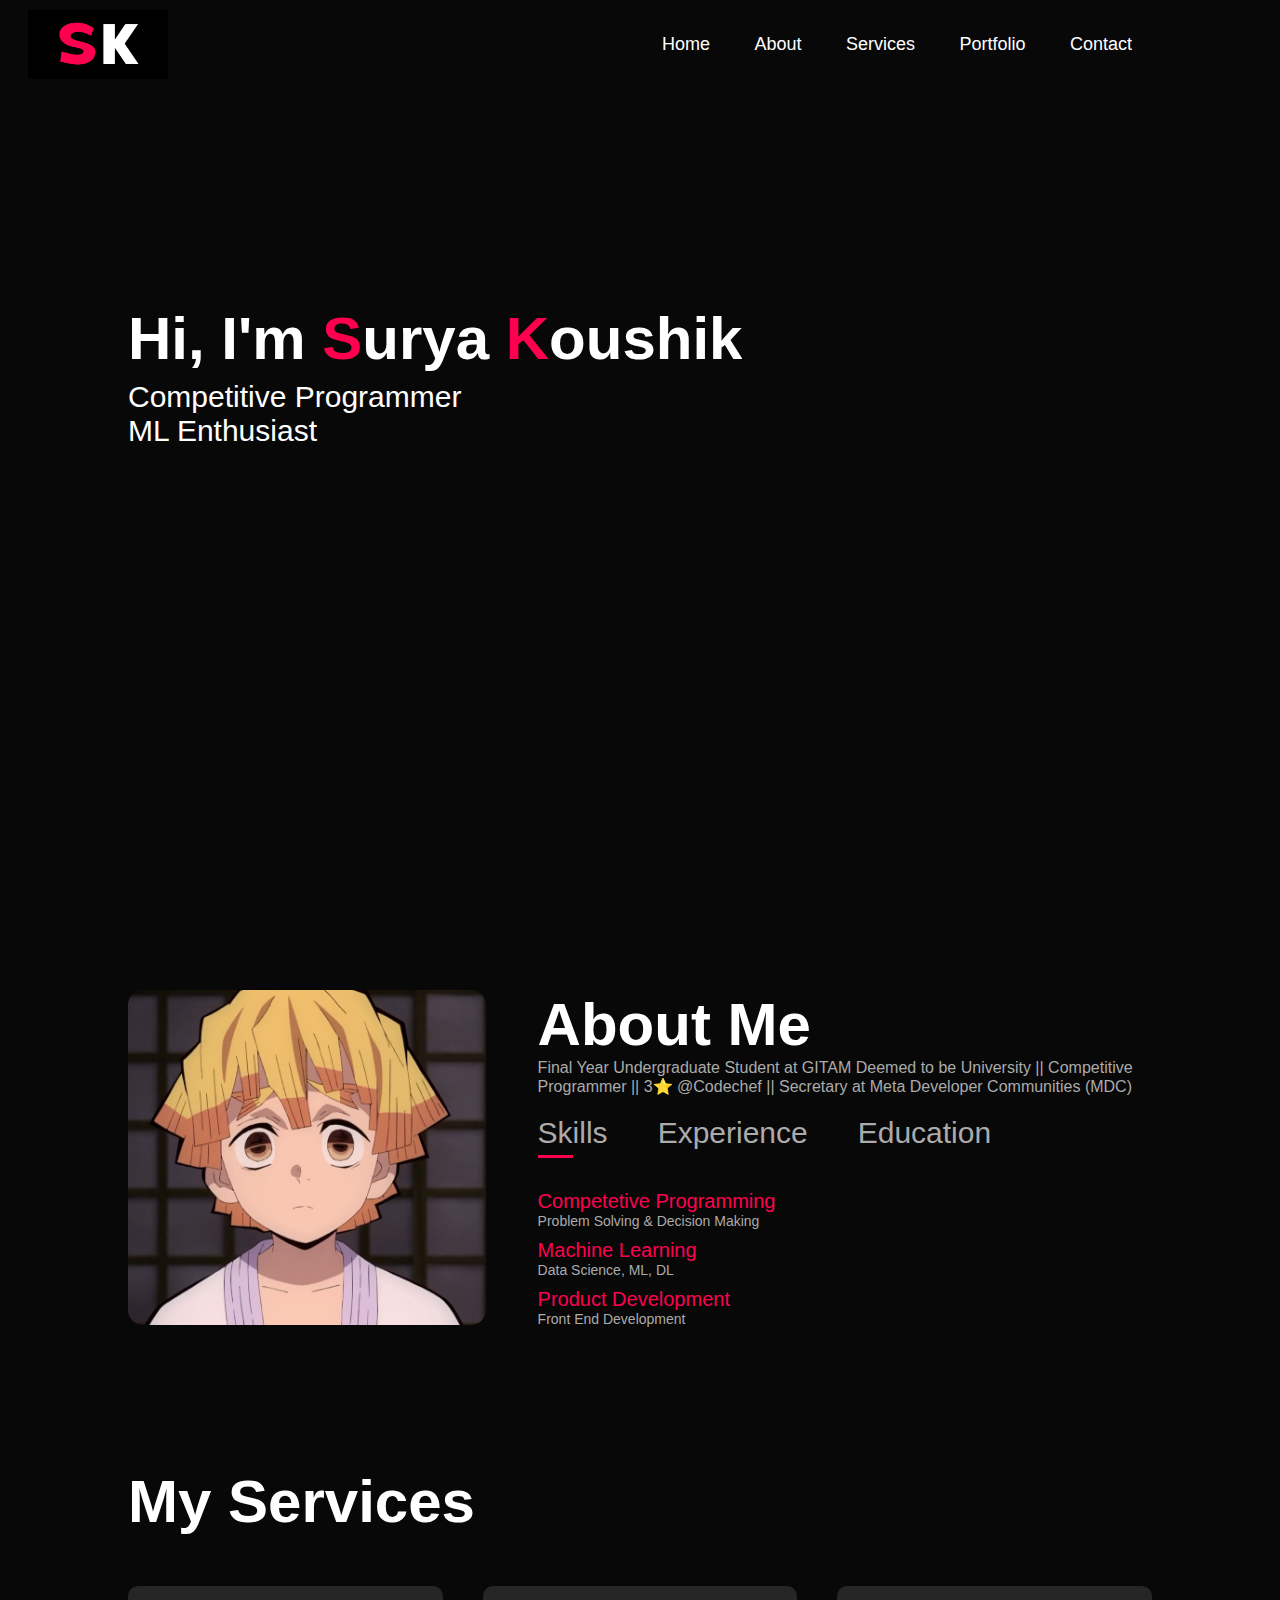
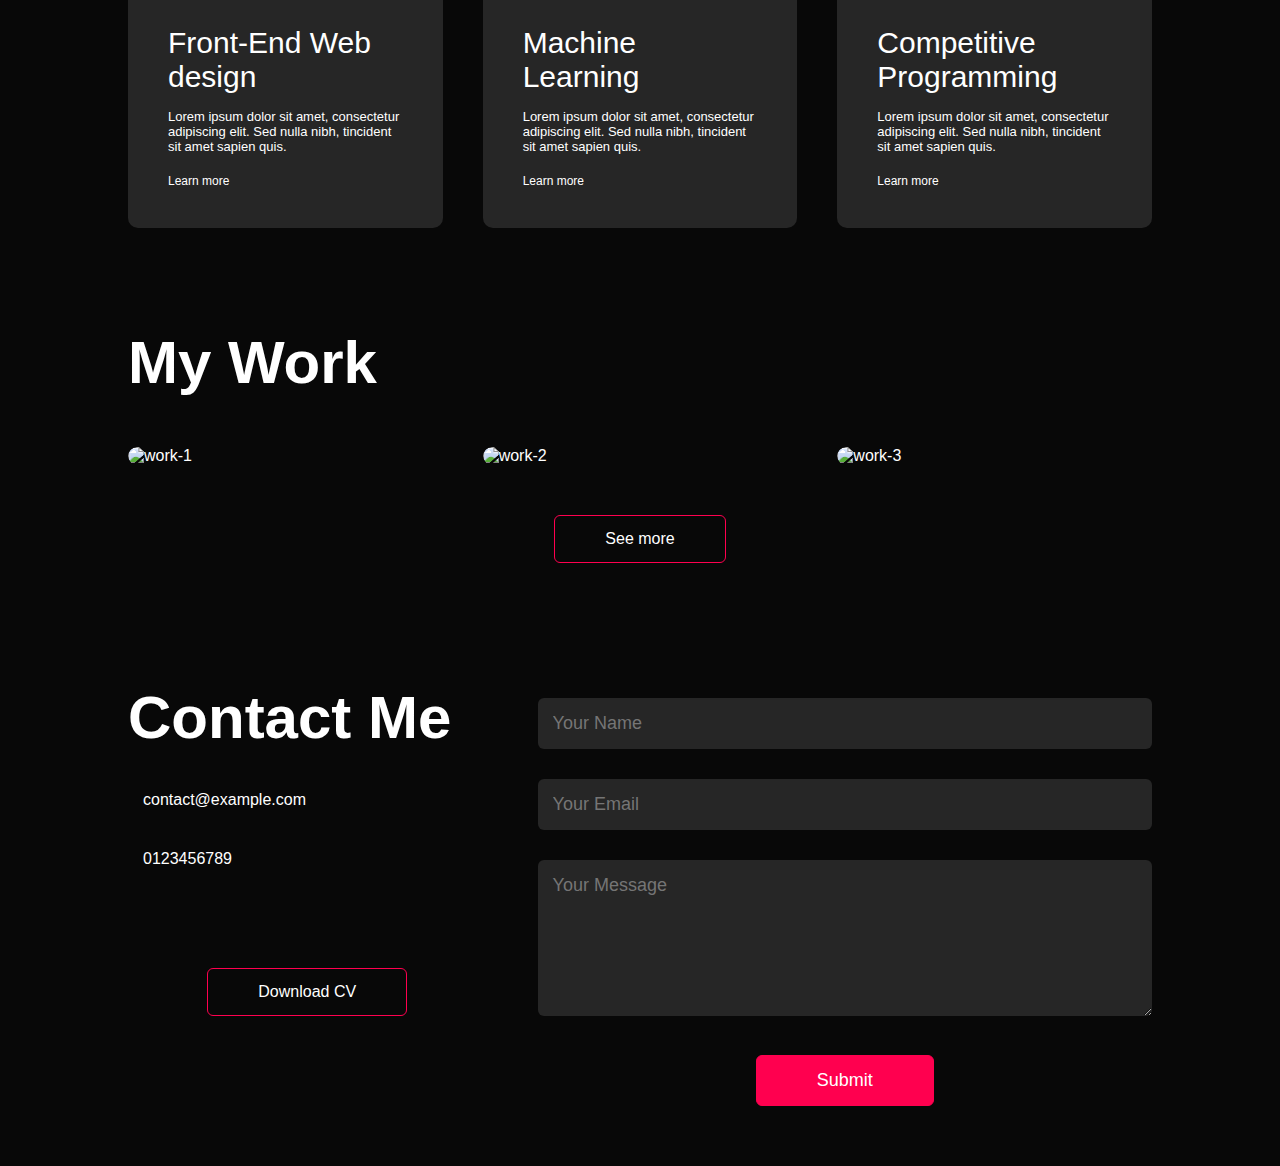
==== index.html @ 91e9d24c "Rename main.html to index.html" ====
<!DOCTYPE html>
<html lang="en">
<head>
    <meta charset="UTF-8">
    <meta name="viewport" content="width=device-width, initial-scale=1.0">
    <title>Personal Portfolio Website</title>
    <link rel="stylesheet" href="style.css">
    <script src="https://kit.fontawesome.com/e695a95521.js" crossorigin="anonymous"></script>
</head>
<body>
    <!-- ----------header---------- -->
    <div id="header">
        <div class="container">
            <nav id="navbar">
                <img src="Images/Logo_image.png" class="logo">
                <ul>
                    <li><a href="#">Home</a></li>
                    <li><a href="#about">About</a></li>
                    <li><a href="#services">Services</a></li>
                    <li><a href="#portfolio">Portfolio</a></li>
                    <li><a href="#">Contact</a></li>
                </ul>
            </nav>
            <div class="header-text">
                <!-- <p>Competitive Programmer</p> -->
                <h1 class="typing-text">Hi, I'm <span>S</span>urya <span>K</span>oushik</h1>
                <!-- <span class="cursor">|</span> -->
                <p>Competitive Programmer</p>
                <p>ML Enthusiast</p>
                <!-- <h1>Hi, I'm <span>Surya Koushik</span></h1> -->
            </div>
        </div>
    </div>

    <!-- ----------about---------- -->
    <div id="about">
        <div class="container">
            <div class="row">
                <div class="about-col-1">
                    <img src="Images/AboutMe_Img.jpg" alt="Myself_img">
                </div>
                <div class="about-col-2">
                    <h1 class="sub-title">About Me</h1>
                    <p>Final Year Undergraduate Student at GITAM Deemed to be University || Competitive Programmer || 3⭐ @Codechef || Secretary at Meta Developer Communities (MDC)</p>

                    <div class="tab-titles">
                        <p class="tab-links active-link" onclick="opentab('skills')">Skills</p>
                        <p class="tab-links" onclick="opentab('experience')">Experience</p>
                        <p class="tab-links" onclick="opentab('education')">Education</p>
                    </div>
                    <div class="tab-contents active-tab" id="skills">
                        <ul>
                            <li><span>Competetive Programming</span><br>Problem Solving & Decision Making</li>
                            <li><span>Machine Learning</span><br>Data Science, ML, DL</li>
                            <li><span>Product Development</span><br>Front End Development</li>
                        </ul>
                    </div>
                    <div class="tab-contents" id="experience">
                        <ul>
                            <li><span>AICTE Eduskills Internship</span><br>AIML Intern</li>
                            <li><span>Meta Developers Communities</span><br>Secretary</li>
                            <li><span>Fortinet Internship</span><br>Network Security Associate Intern</li>
                        </ul>
                    </div>
                    <div class="tab-contents" id="education">
                        <ul>
                            <li><span>Bachelor of Technology</span><br>Btech in CSE AIML at GITAM University, Visakhapatnam</li>
                            <li><span>Higher Secondary</span><br>Sri Prakash Vidyaniketan</li>
                            <li><span>High School</span><br>Sri Chaitanya EM School</li>
                        </ul>
                    </div>
                </div>
            </div>
        </div>
    </div>

<!-- ----------services---------- -->
<div id="services">
    <div class="container">
        <h1 class="sub-title">My Services</h1>
        <div class="services-list">
            <div>
                <i class="fa-solid fa-code"></i>
                <h2>Front-End Web design</h2>
                <p>Lorem ipsum dolor sit amet, consectetur adipiscing elit. Sed nulla nibh,
                    tincident sit amet sapien quis.</p>
                <a href="#">Learn more</a>
            </div>
            <div>
                <i class="fa-solid fa-file-code"></i>
                <h2>Machine Learning</h2>
                <p>Lorem ipsum dolor sit amet, consectetur adipiscing elit. Sed nulla nibh,
                    tincident sit amet sapien quis.</p>
                <a href="#">Learn more</a>
            </div>
            <div>
                <i class="fa-solid fa-circle-nodes"></i>
                <h2>Competitive Programming</h2>
                <p>Lorem ipsum dolor sit amet, consectetur adipiscing elit. Sed nulla nibh,
                    tincident sit amet sapien quis.</p>
                <a href="#">Learn more</a>
            </div>
        </div>
    </div>
</div>

<!-- ----------Portfolio---------- -->
<div id="portfolio">
    <div class="container">
        <h1 class="sub-title">My Work</h1>
        <div class="work-list">
            <div class="work">
                <img src="images/Work-1.png" alt="work-1">
                <div class="layer">
                    <h3>Parkinson's Disease Detection</h3>
                    <p>know more</p>
                    <a href="#"><i class="fa-solid fa-up-right-from-square"></i></a>
                </div>
            </div>
            <div class="work">
                <img src="images/Work-2.png" alt="work-2">
                <div class="layer">
                    <h3>MNIST, CIFAR-10 Classification using CNNs</h3>
                    <p>The project leveraged CIFAR-10 and MNIST datasets, employing TensorFlow and Keras to implement a fine-tuned
                        Convolutional Neural Network (CNN) for optimal image classification results.</p>
                    <a href="#"><i class="fa-solid fa-up-right-from-square"></i></a>
                </div>
            </div>
            <div class="work">
                <img src="images/Work-1.png" alt="work-3">
                <div class="layer">
                    <h3>EDA on Titanic Dataset</h3>
                    <p>Conducted comprehensive Exploratory Data Analysis (EDA) on the Titanic dataset, analyzing passenger
                        information and survival rates, utilizing statistical methods to understand patterns and trends.</p>
                    <a href="#"><i class="fa-solid fa-up-right-from-square"></i></a>
                </div>
            </div>

            <!-- --Hidden-- -->
            <div class="work hidden-project">
                <img src="images/work-1.png" alt="work-1">
                <div class="layer">
                    <h3>Iris Classification</h3>
                    <p>The Iris Classification project employed the IRIS dataset, categorizing iris species using Support Vector Machine
                        (SVM) and Logistic Regression, rigorously testing their effectiveness.</p>
                    <a href="#"><i class="fa-solid fa-up-right-from-square"></i></a>
                </div>
            </div>
            <div class="work hidden-project">
                <img src="images/work-2.png" alt="work-2">
                <div class="layer">
                    <h3>Project 5</h3>
                    <p>Description for Project 5.</p>
                    <a href="#"><i class="fa-solid fa-up-right-from-square"></i></a>
                </div>
            </div>
            <div class="work hidden-project">
                <img src="images/work-1.png" alt="work-3">
                <div class="layer">
                    <h3>Project 6</h3>
                    <p>Description for Project 6.</p>
                    <a href="#"><i class="fa-solid fa-up-right-from-square"></i></a>
                </div>
            </div>
            <div class="work hidden-project">
                <img src="images/work-1.png" alt="work-4">
                <div class="layer">
                    <h3>Project 7</h3>
                    <p>Description for Project 6.</p>
                    <a href="#"><i class="fa-solid fa-up-right-from-square"></i></a>
                </div>
            </div>
            <div class="work hidden-project">
                <img src="images/work-1.png" alt="work-5">
                <div class="layer">
                    <h3>Project 8</h3>
                    <p>Description for Project 6.</p>
                    <a href="#"><i class="fa-solid fa-up-right-from-square"></i></a>
                </div>
            </div>
        </div>
        <a href="#" class="btn" id="seeMoreBtn">See more</a>
    </div>
</div>

<!-- ----------contact---------- -->
<div id="contact">
    <div class="container">
        <div class="row">
            <div class="contact-left">
                <h1 class="sub-title">Contact Me</h1>
                <p><i class="fas fa-paper-plane icon-red"></i> contact@example.com</p>
                <p><i class="fas fa-phone-square-alt icon-red"></i> 0123456789</p>
                
                <div class="social-icons">
                    <a href="https://facebook.com/"><i class="fab fa-facebook"></i></a>
                    <a href="#"><i class="fab fa-twitter-square"></i></a>
                    <a href="#"><i class="fab fa-instagram"></i></a>
                    <a href="#"><i class="fab fa-linkedin"></i></a>
                </div>
                <a href="images/Final_CV_1page__Final_updated_latest.pdf" download  class="btn btn2">Download CV</a>
            </div>
            <div class="contact-right">
                <form>
                    <input type="text" name="Name" placeholder="Your Name" required>
                    <input type="email" name="email" placeholder="Your Email" required>
                    <textarea name="Message" rows="6" placeholder="Your Message"></textarea>
                    <button type="submit" class="btn btn2">Submit</button>
                </form>
            </div>
        </div>
    </div>
</div>




<script>
    var tablinks = document.getElementsByClassName("tab-links");
    var tabcontents = document.getElementsByClassName("tab-contents");
    function opentab(tabname){
        for(tablink of tablinks){
            tablink.classList.remove("active-link");
        }
        for(tabcontent of tabcontents){
            tabcontent.classList.remove("active-tab");
        }
        event.currentTarget.classList.add("active-link");
        document.getElementById(tabname).classList.add("active-tab");
    }


    // portfolio
    document.addEventListener("DOMContentLoaded", function() {
    const seeMoreBtn = document.getElementById("seeMoreBtn");
    const hiddenProjects = document.querySelectorAll(".hidden-project");
    let visibleCount = 0;

    seeMoreBtn.addEventListener("click", function(e) {
        e.preventDefault();
        for (let i = visibleCount; i < visibleCount + 5 && i < hiddenProjects.length; i++) {
            hiddenProjects[i].style.display = "block";
        }
        visibleCount += 5;
        
        if (visibleCount >= hiddenProjects.length) {
            seeMoreBtn.style.display = "none";
        }
    });

    // Optional: Reset hidden projects on page refresh
    window.addEventListener("beforeunload", function() {
        for (let i = 3; i < hiddenProjects.length; i++) {
            hiddenProjects[i].style.display = "none";
        }
    });
});

    
    //Navbar
    /*document.addEventListener("DOMContentLoaded", function() {
    let lastScrollPosition = 0;
    const navbar = document.getElementById("navbar");

    window.addEventListener("scroll", function() {
        let currentScrollPosition = window.pageYOffset;

        if (currentScrollPosition > lastScrollPosition) {
            // Scrolling down
            navbar.style.top = "-80px"; // Adjust based on your navbar height
        } else {
            // Scrolling up
            navbar.style.top = "0";
        }

        lastScrollPosition = currentScrollPosition;
    });
});*/
</script>

</body>
</html>
---- style.css ----
*{
    margin: 0;
    padding: 0;
    font-family: 'Poppins', sans-serif;
    box-sizing: border-box;
}
body{
    background: #080808;
    color: #fff;
}

/* ----------header---------- */
#header{
    width: 100%;
    height: 100vh;
    /*background-image: url(images/desktop_backgroundImage.png);*/
    background-image: url(images/Portfolio_bg_edited.png);
    background-size: cover;
    background-position: center;
    /*opacity: 0.5;*/
}
.container{
    padding: 10px 10%;
}
nav{
    display: flex;
    align-items: center;
    justify-content: space-between;
    flex-wrap: wrap;
    flex-direction: row;
}
/*#navbar {
    transition: top 0.3s;
    z-index: 1000; 
}*/
.logo{
    width: 140px;
    height: 69px;
    margin-left: -100px;
}
nav ul li{
    display: inline-block;
    list-style: none;
    margin: 10px 20px;
}
nav ul li a{
    color: #fff;
    text-decoration: none;
    font-size: 18px;
    position: relative;
}
nav ul li a::after{
    content: '';
    width: 0;
    height: 3px;
    background: #ff004f;
    position: absolute;
    left: 0;
    bottom: -6px;
    transition: 0.5s;
}
nav ul li a:hover::after{
    width:100%
}
.header-text{
    margin-top: 20%;
    font-size: 30px;
}
.header-text h1{
    font-size: 60px;
    margin-top: 20px;
}
.header-text h1 span{
    color:#ff004f;
}

.header-text h1 {
    display: inline-block;
    overflow: hidden;
    white-space: nowrap;
    /*border-right: 0.15em solid red;*/
}


/*.typing-text {
    display: inline-block;
    animation: typing 6s steps(30, end), blink-caret 0.75s step-end infinite;
}

@keyframes typing {
    from {
        width: 0;
    }
    to {
        width: 100%;
    }
}

@keyframes blink-caret {
    from, to {
        border-color: transparent;
    }
    50% {
        border-color: red;
    }
}

.header-text h1 span {
    color: #ff004f;
}

.header-text h1 span:first-child {
    color: inherit;
}*/

/* ----------about---------- */
#about{
    padding: 80px 0;
    color: #ababab;
}
.row{
    display: flex;
    justify-content: space-between;
    flex-wrap: wrap;
}
.about-col-1{
    flex-basis: 35%;
}
.about-col-1 img{
    width: 100%;
    border-radius: 15px;
}
.about-col-2{
    flex-basis: 60%;
}
.sub-title{
    font-size: 60px;
    font-weight: 600;
    color: #fff;
}
.tab-titles{
    display: flex;
    margin: 20px 0 40px;
}
.tab-links{
    margin-right: 50px;
    font-size: 30px;
    font-weight: 500;
    cursor: pointer;
    position: relative;
}
.tab-links::after{
    content: '';
    width: 0;
    height: 3px;
    background: #ff004f;
    position: absolute;
    left: 0;
    bottom: -8px;
    transition: 0.5s;
}

.tab-links.active-link::after{
    width: 50%;
}

.tab-contents ul li{
    list-style: none;
    margin: 10px 0;
    font-size: 14px;
}
.tab-contents ul li span{
    color: #ff004f; /* #b54769 */
    font-size: 20px;
}
.tab-contents{
    display: none;
}
.tab-contents.active-tab{
    display: block;
}

.skills-grid {
    display: grid;
    grid-template-columns: repeat(3, 1fr); /* Maximum of 3 columns */
    gap: 20px; /* Space between items */
}

.skill-item {
    background-color: #222; /* Background color for skill items */
    color: #ff004f; /* Text color */
    padding: 10px;
    border-radius: 5px;
    box-shadow: 0 2px 5px rgba(0, 0, 0, 0.2);
}



/* ---------services--------- */
#services{
    padding: 30px 0;
}
.services-list{
    display: grid;
    grid-template-columns: repeat(auto-fit, minmax(250px, 1fr));
    grid-gap: 40px;
    margin-top: 50px;
}
.services-list div{
    background: #262626;
    padding: 40px;
    font-size: 13px;
    font-weight: 300;
    border-radius: 10px;
    transition: background 0.5s, transform 0.5s;
}
.services-list div i{
    font-size: 50px;
    margin-bottom: 30px;
}
.services-list div h2{
    font-size: 30px;
    font-weight: 500;
    margin-bottom: 15px;
}
.services-list div a{
    text-decoration: none;
    color:#fff;
    font-size: 12px;
    margin-top: 20px;
    display: inline-block;
}
.services-list div:hover{
    background: #ff004f;
    transform: translateY(-10px);
}

/* ----------portfolio---------- */
#portfolio{
    padding: 50px 0;
}
.work-list{
    display: grid;
    grid-template-columns: repeat(auto-fit, minmax(250px, 1fr));
    grid-gap: 40px;
    margin-top: 50px;
}
.work{
    border-radius: 10px;
    position: relative;
    overflow: hidden;
}
.work img{
    width: 100%;
    border-radius: 10px;
    display: block;
    transition: transform 0.5s;
}
.layer{
    width: 100%;
    height: 0;
    background: linear-gradient(rgba(0,0,0,0.6), #ff004f);
    border-radius: 10px;
    position: absolute;
    left: 0;
    bottom: 0;
    overflow: hidden;
    display: flex;
    align-items: center;
    justify-content: center;
    flex-direction: column;
    padding: 0 40px;
    text-align: center;
    transition: height 0.5s;
}
.layer h3{
    /* font-style: italic; */
    font-weight: bold;
    margin-bottom: 20px;
}
.layer a{
    margin-top: 20px;
    color: #ff004f;
    text-decoration: none;
    font-size: 18px;
    line-height: 60px;
    background: #fff;
    width: 60px;
    height: 60px;
    border-radius: 50%;
    text-align: center;
}
.work:hover img{
    transform: scale(1.1);
}
.work:hover .layer{
    height: 100%;
}
.btn{
    display: block;
    margin: 50px auto;
    width: fit-content;
    border: 1px solid #ff004f;
    padding: 14px 50px;
    border-radius: 6px;
    text-decoration: none;
    color: #fff;
    transition: background 0.5s;
}
.btn:hover{
    background: #ff004f;
}
.hidden-project {
    display: none;
}


/* ----------contact---------- */
.contact-left{ 
    flex-basis: 35%;
}
.contact-right{ 
    flex-basis: 60%;
}
.contact-left p{
    margin-top: 30px;
}
.contact-left p i{
    color: #ff004f;
    margin-right: 15px;
    font-size: 25px;
}
.social-icons{
    margin-top: 30px;
}
.social-icons a{
    text-decoration: none;
    font-size: 30px;
    margin-right: 15px;
    color: #ababab;
    display: inline-block;
    transition: transform 0.5s;
}
.icon-red {
    color: red;
}
.social-icons a:hover{
    color: #ff004f;
    transform: translateY(-5px);
}
.btn .btn2{
    display : inline-block;
    background: #ff004f;
}
.contact-right form{
    width: 100%;
}
form input, form textarea{
    width: 100%;
    border: 0;
    outline: none;
    background: #262626;
    padding: 15px;
    margin: 15px 0;
    color: #fff;
    font-size: 18px;
    border-radius: 6px;
}
form .btn2{
    padding: 14px 60px;
    font-size: 18px;
    margin-top: 20px;
    cursor: pointer;
    background: #ff004f;
}
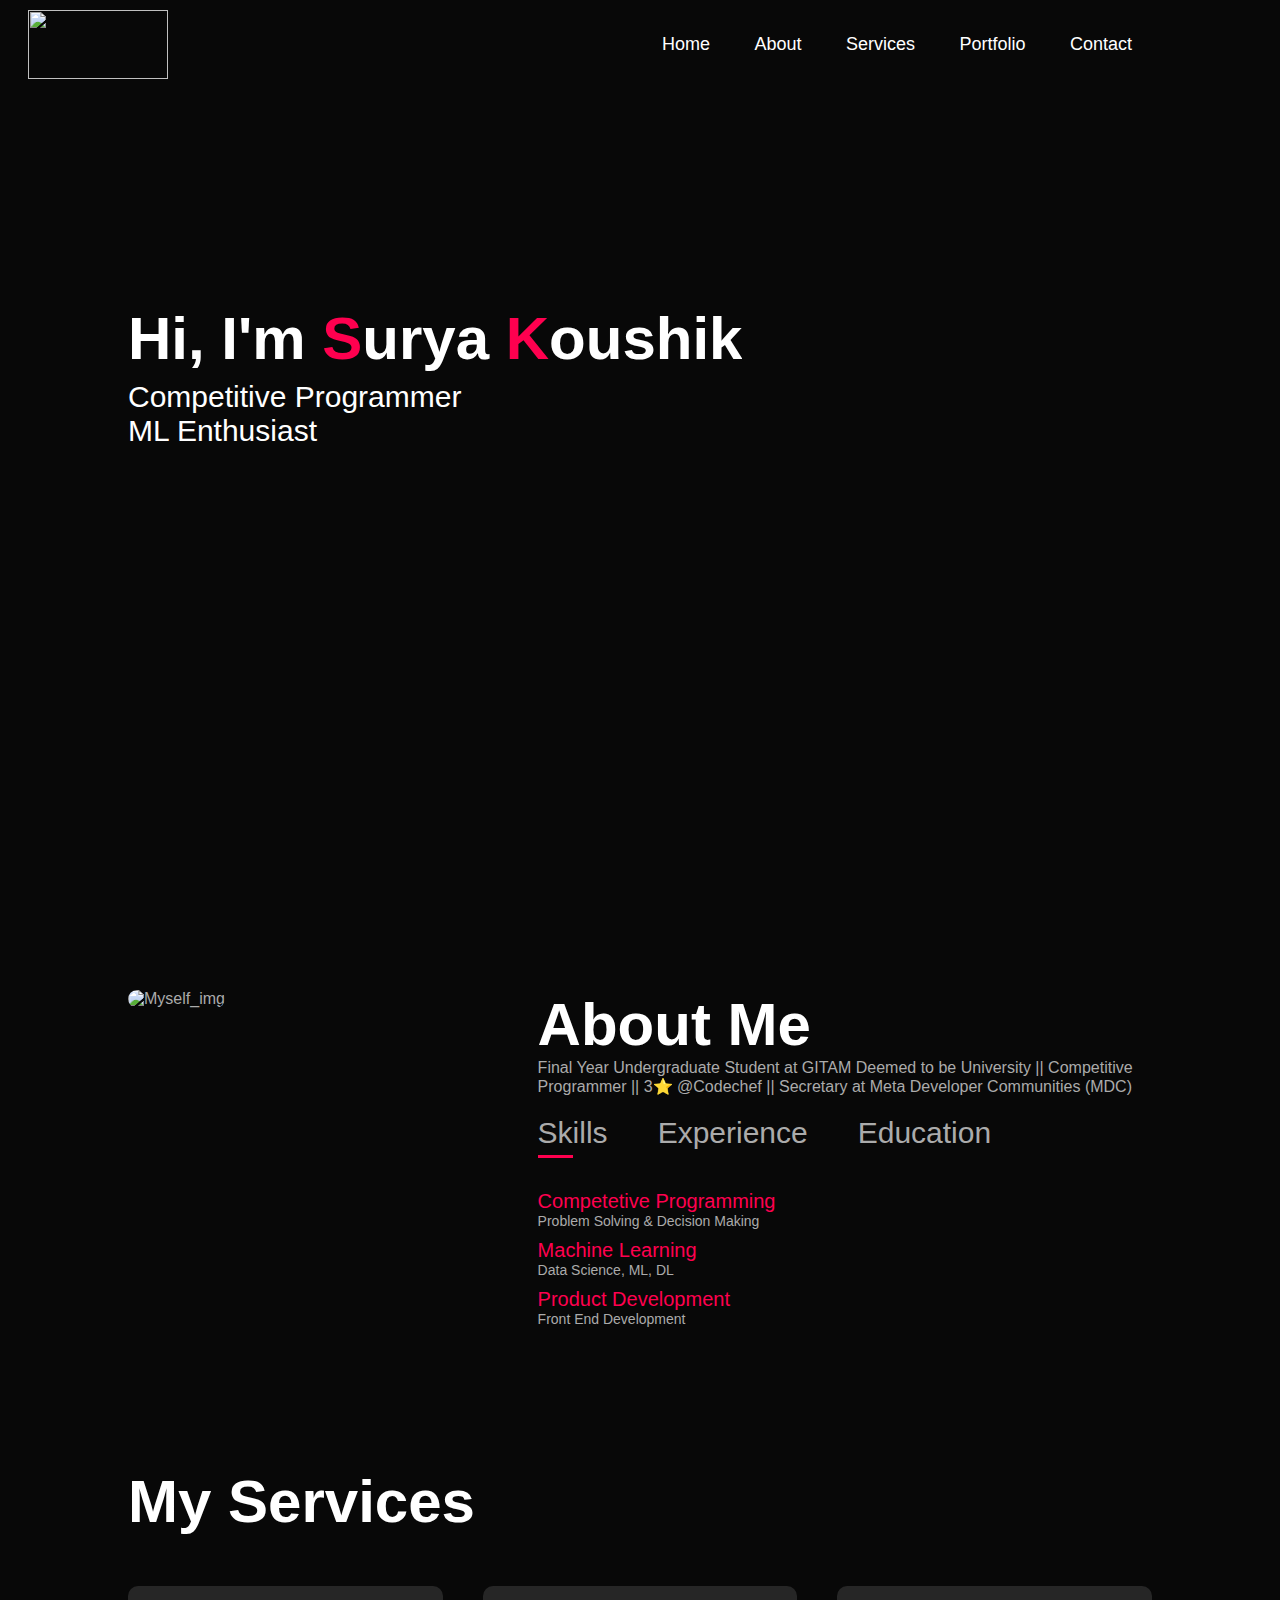
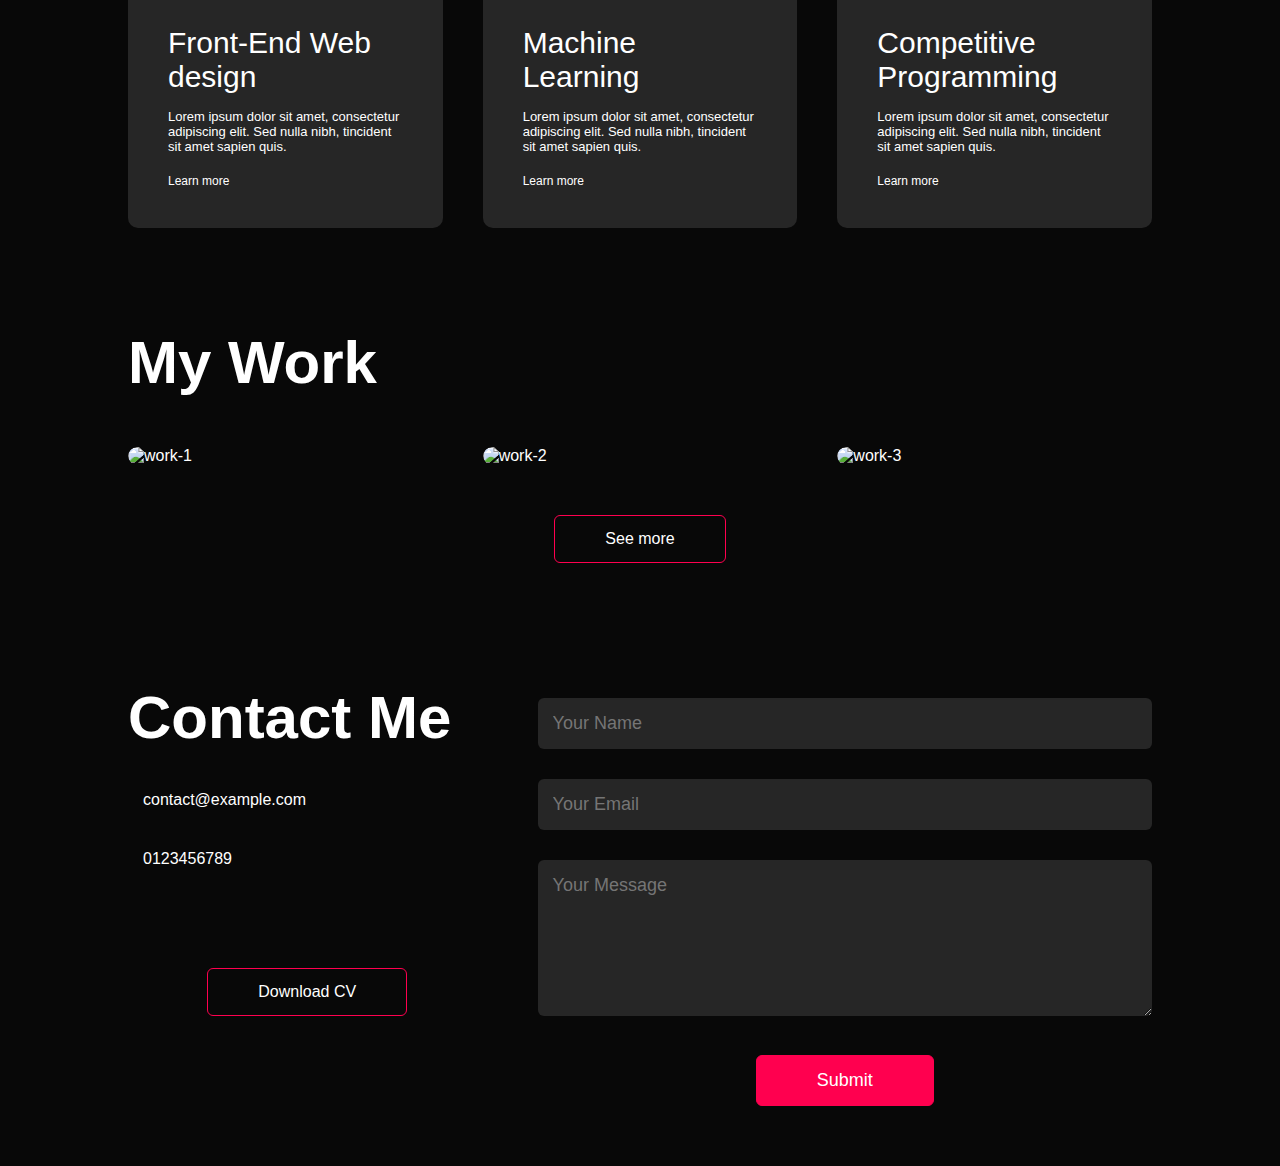
==== commit 95a6cda5: "Initial commit" ====
--- a/index.html
+++ b/index.html
@@ -12,7 +12,7 @@
     <div id="header">
         <div class="container">
             <nav id="navbar">
-                <img src="Images/Logo_image.png" class="logo">
+                <img src="./images/Logo_image.png" class="logo">
                 <ul>
                     <li><a href="#">Home</a></li>
                     <li><a href="#about">About</a></li>
@@ -37,7 +37,7 @@
         <div class="container">
             <div class="row">
                 <div class="about-col-1">
-                    <img src="Images/AboutMe_Img.jpg" alt="Myself_img">
+                    <img src="./images/AboutMe_Img.jpg" alt="Myself_img">
                 </div>
                 <div class="about-col-2">
                     <h1 class="sub-title">About Me</h1>
@@ -110,7 +110,7 @@
         <h1 class="sub-title">My Work</h1>
         <div class="work-list">
             <div class="work">
-                <img src="images/Work-1.png" alt="work-1">
+                <img src="./images/Work-1.png" alt="work-1">
                 <div class="layer">
                     <h3>Parkinson's Disease Detection</h3>
                     <p>know more</p>
@@ -118,7 +118,7 @@
                 </div>
             </div>
             <div class="work">
-                <img src="images/Work-2.png" alt="work-2">
+                <img src="./images/Work-2.png" alt="work-2">
                 <div class="layer">
                     <h3>MNIST, CIFAR-10 Classification using CNNs</h3>
                     <p>The project leveraged CIFAR-10 and MNIST datasets, employing TensorFlow and Keras to implement a fine-tuned
@@ -127,7 +127,7 @@
                 </div>
             </div>
             <div class="work">
-                <img src="images/Work-1.png" alt="work-3">
+                <img src="./images/Work-1.png" alt="work-3">
                 <div class="layer">
                     <h3>EDA on Titanic Dataset</h3>
                     <p>Conducted comprehensive Exploratory Data Analysis (EDA) on the Titanic dataset, analyzing passenger
@@ -138,7 +138,7 @@
 
             <!-- --Hidden-- -->
             <div class="work hidden-project">
-                <img src="images/work-1.png" alt="work-1">
+                <img src="./images/work-1.png" alt="work-1">
                 <div class="layer">
                     <h3>Iris Classification</h3>
                     <p>The Iris Classification project employed the IRIS dataset, categorizing iris species using Support Vector Machine
@@ -147,7 +147,7 @@
                 </div>
             </div>
             <div class="work hidden-project">
-                <img src="images/work-2.png" alt="work-2">
+                <img src="./images/work-2.png" alt="work-2">
                 <div class="layer">
                     <h3>Project 5</h3>
                     <p>Description for Project 5.</p>
@@ -155,7 +155,7 @@
                 </div>
             </div>
             <div class="work hidden-project">
-                <img src="images/work-1.png" alt="work-3">
+                <img src="./images/work-1.png" alt="work-3">
                 <div class="layer">
                     <h3>Project 6</h3>
                     <p>Description for Project 6.</p>
@@ -163,7 +163,7 @@
                 </div>
             </div>
             <div class="work hidden-project">
-                <img src="images/work-1.png" alt="work-4">
+                <img src="./images/work-1.png" alt="work-4">
                 <div class="layer">
                     <h3>Project 7</h3>
                     <p>Description for Project 6.</p>
@@ -171,7 +171,7 @@
                 </div>
             </div>
             <div class="work hidden-project">
-                <img src="images/work-1.png" alt="work-5">
+                <img src="./images/work-1.png" alt="work-5">
                 <div class="layer">
                     <h3>Project 8</h3>
                     <p>Description for Project 6.</p>
@@ -198,7 +198,7 @@
                     <a href="#"><i class="fab fa-instagram"></i></a>
                     <a href="#"><i class="fab fa-linkedin"></i></a>
                 </div>
-                <a href="images/Final_CV_1page__Final_updated_latest.pdf" download  class="btn btn2">Download CV</a>
+                <a href="./images/Final_CV_1page__Final_updated_latest.pdf" download  class="btn btn2">Download CV</a>
             </div>
             <div class="contact-right">
                 <form>
--- a/style.css
+++ b/style.css
@@ -14,7 +14,7 @@
     width: 100%;
     height: 100vh;
     /*background-image: url(images/desktop_backgroundImage.png);*/
-    background-image: url(images/Portfolio_bg_edited.png);
+    background-image: url(./images/Portfolio_bg_edited.png);
     background-size: cover;
     background-position: center;
     /*opacity: 0.5;*/
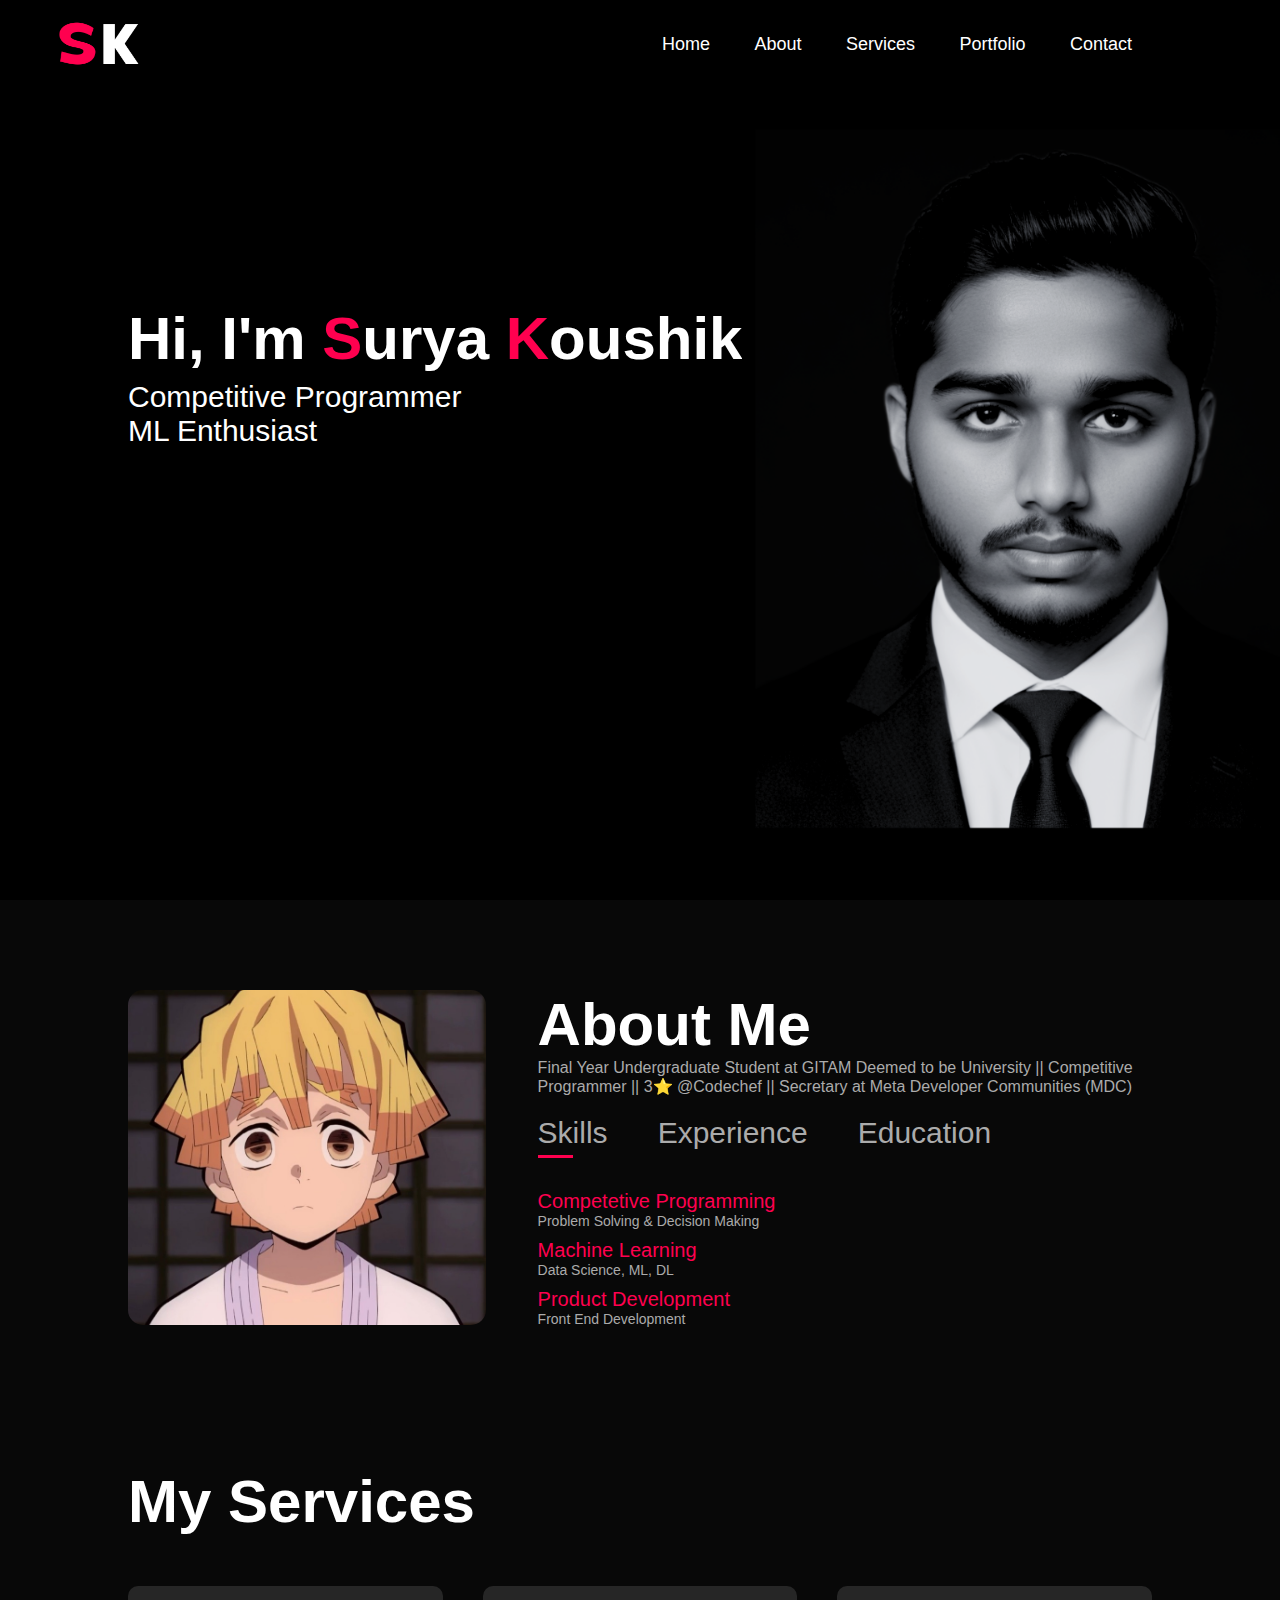
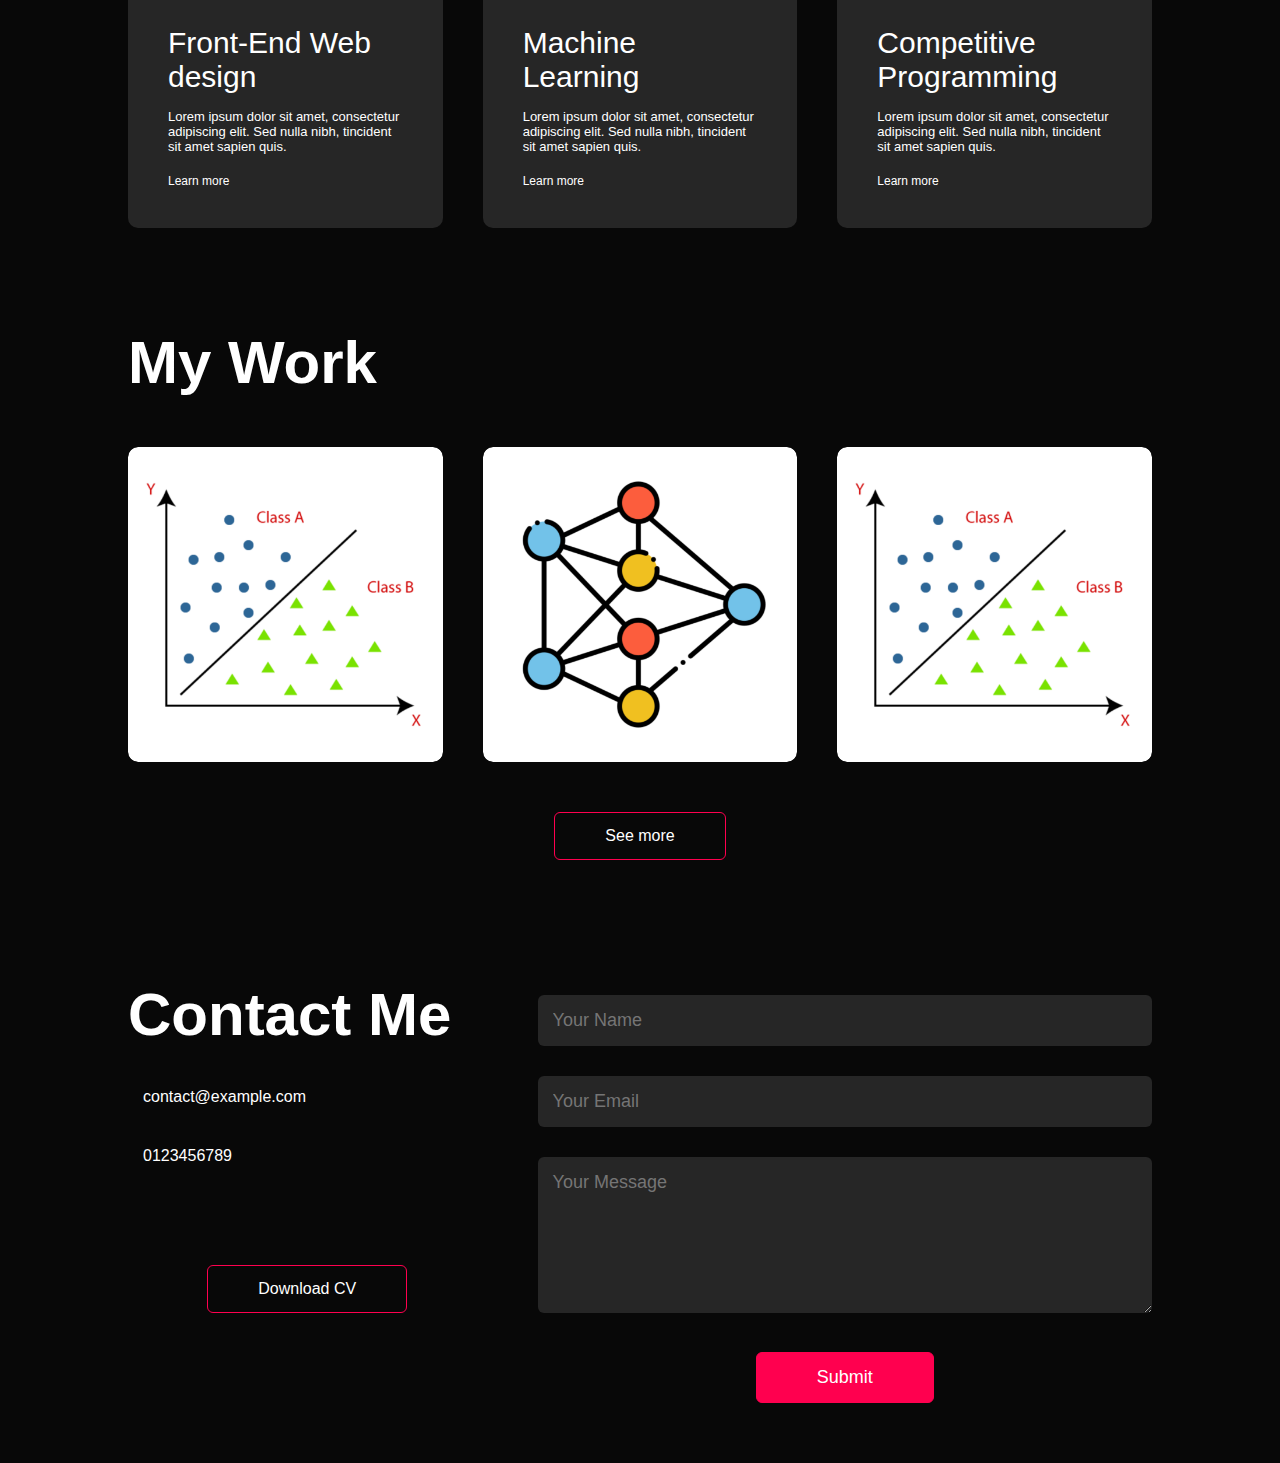
==== commit 241111cc: "Initial Commit" ====
--- a/index.html
+++ b/index.html
@@ -12,7 +12,7 @@
     <div id="header">
         <div class="container">
             <nav id="navbar">
-                <img src="./images/Logo_image.png" class="logo">
+                <img src="./Images/Logo_image.png" class="logo">
                 <ul>
                     <li><a href="#">Home</a></li>
                     <li><a href="#about">About</a></li>
@@ -37,7 +37,7 @@
         <div class="container">
             <div class="row">
                 <div class="about-col-1">
-                    <img src="./images/AboutMe_Img.jpg" alt="Myself_img">
+                    <img src="./Images/AboutMe_Img.jpg" alt="Myself_img">
                 </div>
                 <div class="about-col-2">
                     <h1 class="sub-title">About Me</h1>
@@ -110,7 +110,7 @@
         <h1 class="sub-title">My Work</h1>
         <div class="work-list">
             <div class="work">
-                <img src="./images/Work-1.png" alt="work-1">
+                <img src="./Images/Work-1.png" alt="work-1">
                 <div class="layer">
                     <h3>Parkinson's Disease Detection</h3>
                     <p>know more</p>
@@ -118,7 +118,7 @@
                 </div>
             </div>
             <div class="work">
-                <img src="./images/Work-2.png" alt="work-2">
+                <img src="./Images/Work-2.png" alt="work-2">
                 <div class="layer">
                     <h3>MNIST, CIFAR-10 Classification using CNNs</h3>
                     <p>The project leveraged CIFAR-10 and MNIST datasets, employing TensorFlow and Keras to implement a fine-tuned
@@ -127,7 +127,7 @@
                 </div>
             </div>
             <div class="work">
-                <img src="./images/Work-1.png" alt="work-3">
+                <img src="./Images/Work-1.png" alt="work-3">
                 <div class="layer">
                     <h3>EDA on Titanic Dataset</h3>
                     <p>Conducted comprehensive Exploratory Data Analysis (EDA) on the Titanic dataset, analyzing passenger
@@ -138,7 +138,7 @@
 
             <!-- --Hidden-- -->
             <div class="work hidden-project">
-                <img src="./images/work-1.png" alt="work-1">
+                <img src="./Images/work-1.png" alt="work-1">
                 <div class="layer">
                     <h3>Iris Classification</h3>
                     <p>The Iris Classification project employed the IRIS dataset, categorizing iris species using Support Vector Machine
@@ -147,7 +147,7 @@
                 </div>
             </div>
             <div class="work hidden-project">
-                <img src="./images/work-2.png" alt="work-2">
+                <img src="./Images/work-2.png" alt="work-2">
                 <div class="layer">
                     <h3>Project 5</h3>
                     <p>Description for Project 5.</p>
@@ -155,7 +155,7 @@
                 </div>
             </div>
             <div class="work hidden-project">
-                <img src="./images/work-1.png" alt="work-3">
+                <img src="./Images/work-1.png" alt="work-3">
                 <div class="layer">
                     <h3>Project 6</h3>
                     <p>Description for Project 6.</p>
@@ -163,7 +163,7 @@
                 </div>
             </div>
             <div class="work hidden-project">
-                <img src="./images/work-1.png" alt="work-4">
+                <img src="./Images/work-1.png" alt="work-4">
                 <div class="layer">
                     <h3>Project 7</h3>
                     <p>Description for Project 6.</p>
@@ -171,7 +171,7 @@
                 </div>
             </div>
             <div class="work hidden-project">
-                <img src="./images/work-1.png" alt="work-5">
+                <img src="./Images/work-1.png" alt="work-5">
                 <div class="layer">
                     <h3>Project 8</h3>
                     <p>Description for Project 6.</p>
@@ -198,7 +198,7 @@
                     <a href="#"><i class="fab fa-instagram"></i></a>
                     <a href="#"><i class="fab fa-linkedin"></i></a>
                 </div>
-                <a href="./images/Final_CV_1page__Final_updated_latest.pdf" download  class="btn btn2">Download CV</a>
+                <a href="./Images/Final_CV_1page__Final_updated_latest.pdf" download  class="btn btn2">Download CV</a>
             </div>
             <div class="contact-right">
                 <form>
--- a/style.css
+++ b/style.css
@@ -13,8 +13,8 @@
 #header{
     width: 100%;
     height: 100vh;
-    /*background-image: url(images/desktop_backgroundImage.png);*/
-    background-image: url(./images/Portfolio_bg_edited.png);
+    /*background-image: url(Images/desktop_backgroundImage.png);*/
+    background-image: url(./Images/Portfolio_bg_edited.png);
     background-size: cover;
     background-position: center;
     /*opacity: 0.5;*/
